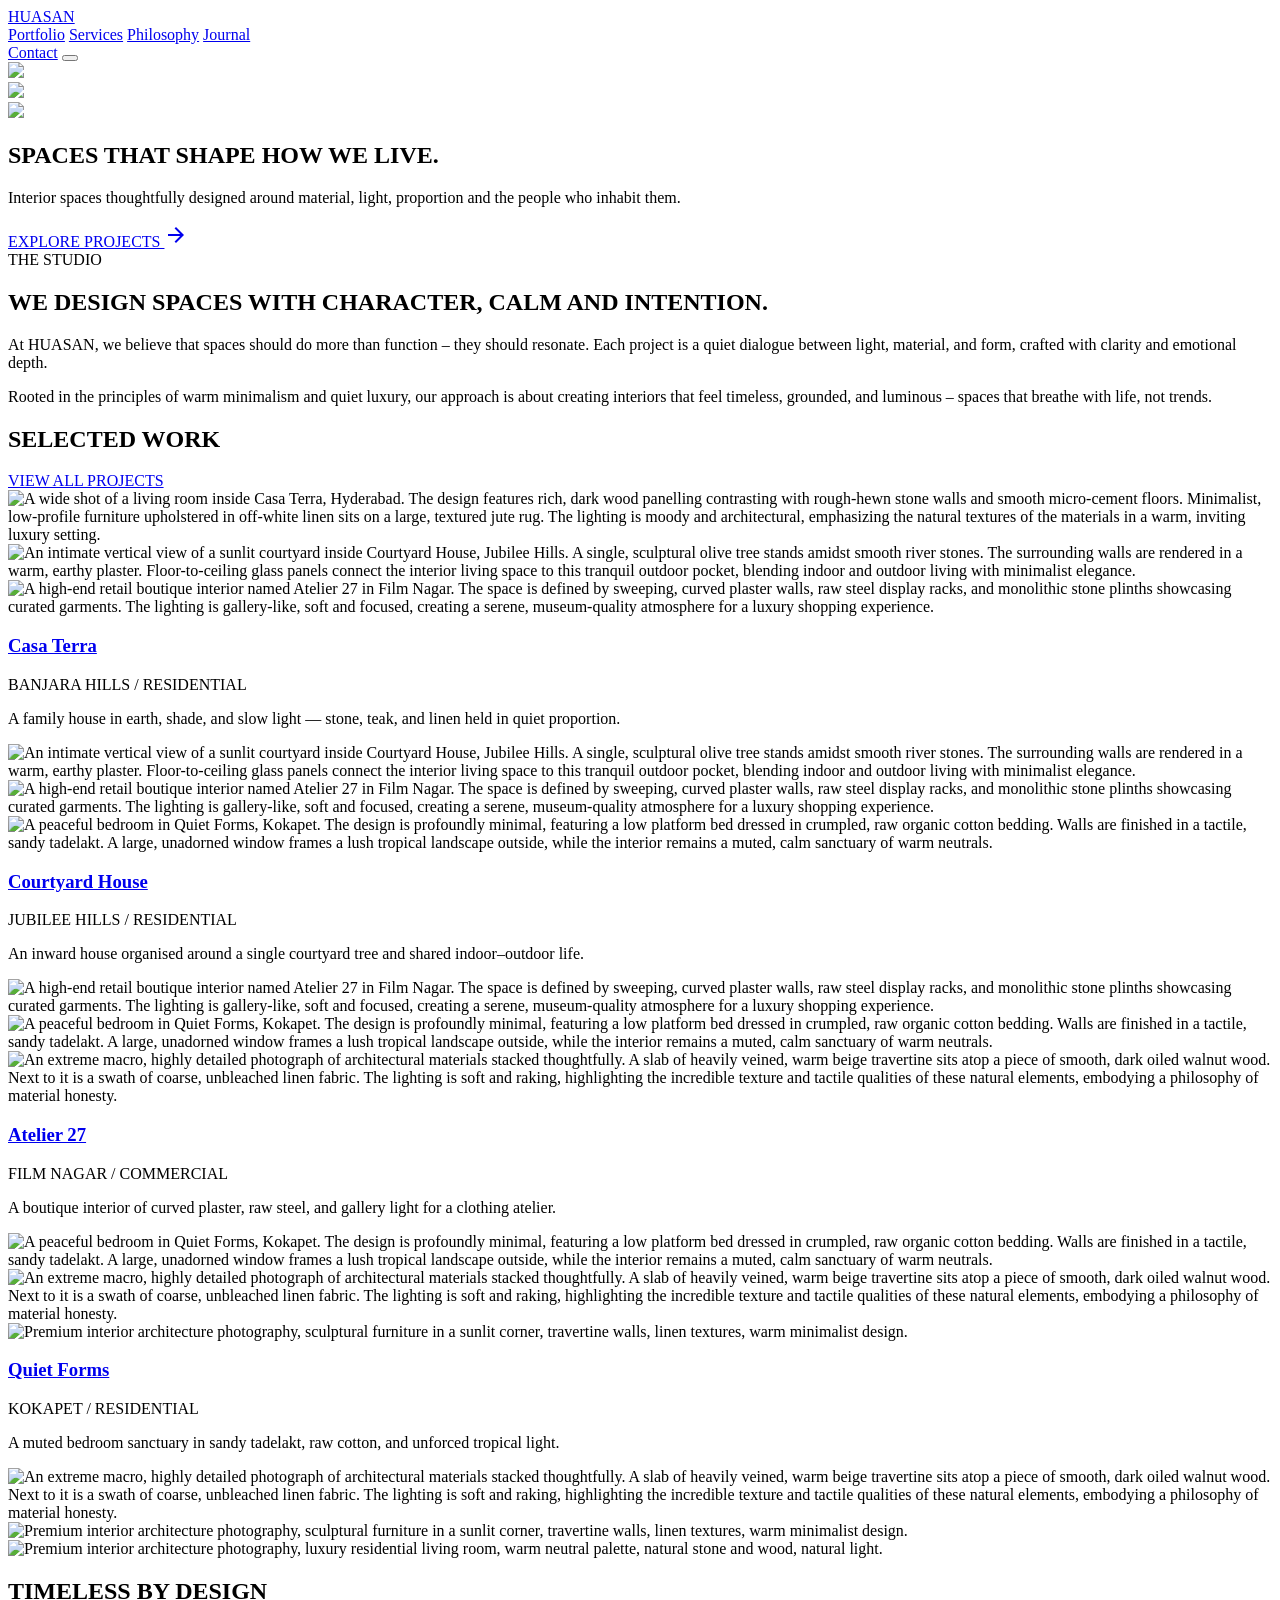
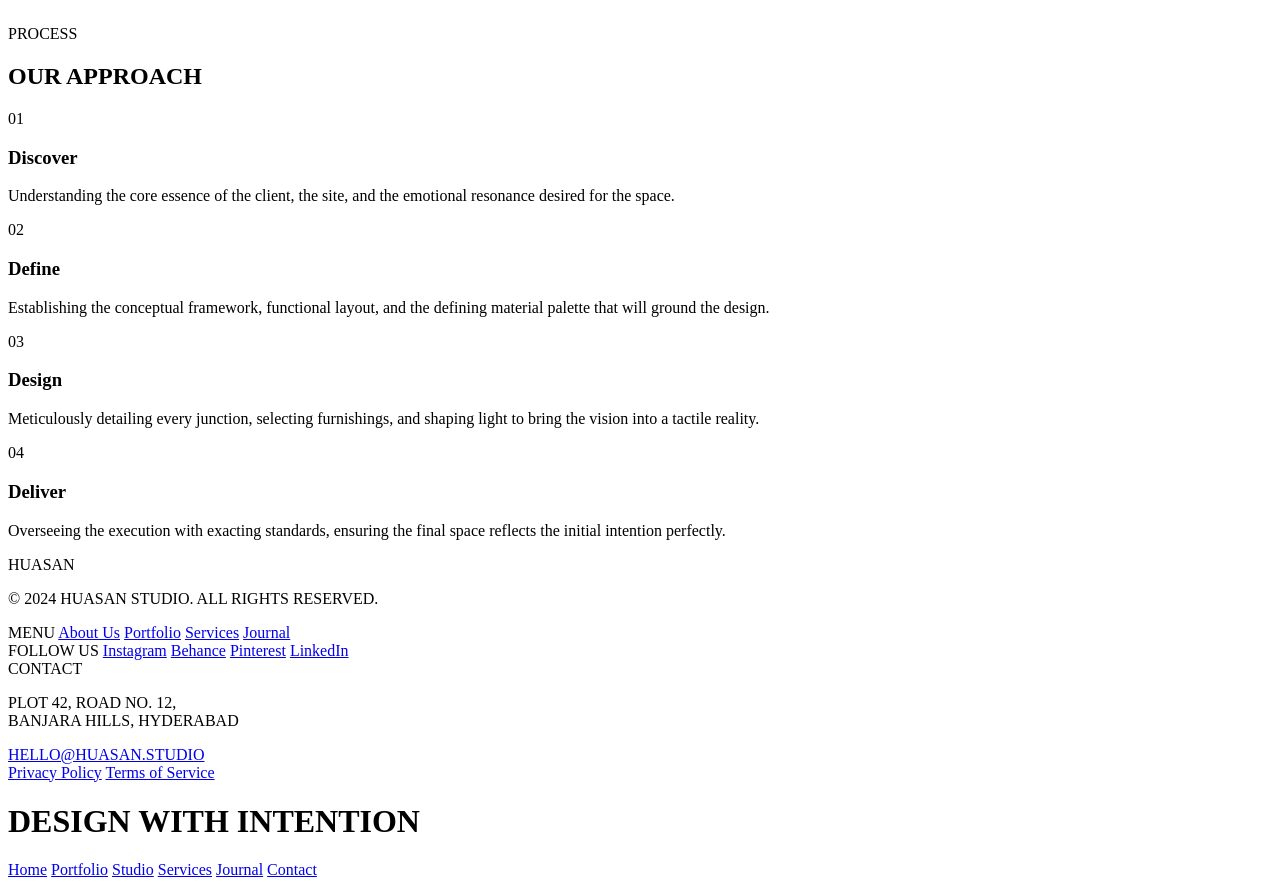
==== index.html @ 95dafb15 "Publish the HUASAN editorial studio site with Hyderabad copy and a working Journal. EOF  Co-authored" ====
<!DOCTYPE html>

<html class="scroll-smooth" lang="en"><head>
<meta charset="utf-8"/>
<meta content="width=device-width, initial-scale=1.0" name="viewport"/>
<meta name="description" content="HUASAN is an editorial interior architecture studio designing spaces of quiet luxury, material honesty, and lasting character." />
<title>HUASAN | Interior Design Studio</title>
<script src="https://cdn.tailwindcss.com?plugins=forms,container-queries"></script>
<link href="https://fonts.googleapis.com" rel="preconnect"/>
<link crossorigin="" href="https://fonts.gstatic.com" rel="preconnect"/>
<link href="https://fonts.googleapis.com/css2?family=Instrument+Serif:ital@0;1&amp;family=Hanken+Grotesk:wght@400;500;700&amp;display=swap" rel="stylesheet"/>
<link href="https://fonts.googleapis.com/css2?family=Material+Symbols+Outlined:wght,FILL@100..700,0..1&amp;display=swap" rel="stylesheet"/>
<script id="tailwind-config">tailwind.config = {darkMode: "class", theme: {extend: {colors: {paper: "#FAF9F6", "inverse-surface": "#2f312f", primary: "#160f0d", "on-primary-fixed-variant": "#4e4541", "secondary-fixed-dim": "#d7c3b0", "on-secondary-fixed-variant": "#524436", "surface-variant": "#e3e2e0", "on-surface-variant": "#4e4542", "inverse-primary": "#d2c4bf", "on-tertiary-fixed-variant": "#474743", "inverse-on-surface": "#f2f1ee", "surface-bright": "#faf9f6", "surface-container-low": "#f4f3f1", "surface-container-high": "#e9e8e5", "surface-container": "#efeeeb", "on-error": "#ffffff", "surface-dim": "#dbdad7", "tertiary-fixed": "#e5e2dd", "on-background": "#1a1c1a", "on-secondary-fixed": "#241a0e", "primary-fixed-dim": "#d2c4bf", "error-container": "#ffdad6", outline: "#807571", "tertiary-fixed-dim": "#c9c6c2", secondary: "#6b5c4c", espresso: "#2C2421", "surface-tint": "#675c58", "primary-container": "#2c2421", "shadow-taupe": "#9E948B", error: "#ba1a1a", "on-error-container": "#93000a", "outline-variant": "#d1c4bf", "surface-container-lowest": "#ffffff", "on-secondary": "#ffffff", "on-surface": "#1a1c1a", "on-tertiary-fixed": "#1c1c19", "on-primary": "#ffffff", "tertiary-container": "#262623", surface: "#faf9f6", ivory: "#F5F2ED", tertiary: "#11110f", "on-tertiary": "#ffffff", "secondary-fixed": "#f4dfcb", "on-secondary-container": "#716252", "secondary-container": "#f4dfcb", background: "#faf9f6", "on-primary-fixed": "#211a17", "on-tertiary-container": "#8e8d89", "primary-fixed": "#eedfda", "surface-container-highest": "#e3e2e0", sand: "#D9C5B2", "on-primary-container": "#978a86"}, borderRadius: {DEFAULT: "0.25rem", lg: "0.5rem", xl: "0.75rem", full: "9999px"}, spacing: {unit: "8px", gutter: "24px", "margin-desktop": "80px", "section-gap": "160px", "margin-mobile": "20px"}, fontFamily: {"body-lg": ["Hanken Grotesk"], "label-caps": ["Hanken Grotesk"], "headline-md": ["Instrument Serif"], "headline-lg": ["Instrument Serif"], "display-lg-mobile": ["Instrument Serif"], "headline-lg-mobile": ["Instrument Serif"], "display-lg": ["Instrument Serif"], "body-md": ["Hanken Grotesk"], headline: ["Instrument Serif"], display: ["Instrument Serif"], body: ["Hanken Grotesk"], label: ["Hanken Grotesk"]}, fontSize: {"body-lg": ["18px", {lineHeight: "32px", fontWeight: "300"}], "label-caps": ["12px", {lineHeight: "16px", letterSpacing: "0.1em", fontWeight: "600"}], "headline-md": ["24px", {lineHeight: "32px", fontWeight: "500"}], "headline-lg": ["42px", {lineHeight: "52px", fontWeight: "400"}], "display-lg-mobile": ["48px", {lineHeight: "54px", letterSpacing: "-0.01em", fontWeight: "400"}], "headline-lg-mobile": ["32px", {lineHeight: "40px", fontWeight: "400"}], "display-lg": ["80px", {lineHeight: "90px", letterSpacing: "-0.02em", fontWeight: "400"}], "body-md": ["16px", {lineHeight: "28px", fontWeight: "400"}]}}}};</script>
<style>
        .fade-in-up {
            opacity: 0;
            transform: translateY(30px);
            transition: opacity 1s cubic-bezier(0.2, 0.8, 0.2, 1), transform 1s cubic-bezier(0.2, 0.8, 0.2, 1);
        }
        .fade-in-up.visible {
            opacity: 1;
            transform: translateY(0);
        }
        .image-scale {
            overflow: hidden;
        }
        .image-scale img {
            transition: transform 1.5s cubic-bezier(0.2, 0.8, 0.2, 1);
        }
        .image-scale:hover img {
            transform: scale(1.05);
        }
    </style>
</head>
<body class="bg-paper text-espresso font-body-md antialiased selection:bg-sand selection:text-espresso">
<!-- TopNavBar -->
<header class="fixed top-0 w-full z-50 bg-transparent backdrop-blur-md dark:bg-transparent transition-colors duration-500 flex justify-between items-center px-margin-mobile md:px-margin-desktop py-6" id="navbar">
<a class="font-headline-lg text-headline-lg-mobile md:text-[2.15rem] md:leading-none tracking-tighter text-espresso" href="index.html">HUASAN</a>
<nav class="hidden md:flex items-center gap-8">
<a class="font-label-caps text-label-caps text-on-surface-variant hover:text-espresso transition-colors hover:opacity-70" href="works.html">Portfolio</a>
<a class="font-label-caps text-label-caps text-on-surface-variant hover:text-espresso transition-colors hover:opacity-70" href="services.html">Services</a>
<a class="font-label-caps text-label-caps text-on-surface-variant hover:text-espresso transition-colors hover:opacity-70" href="studio.html">Philosophy</a>
<a class="font-label-caps text-label-caps text-on-surface-variant hover:text-espresso transition-colors hover:opacity-70" href="journal.html">Journal</a>
</nav>
<div class="flex items-center gap-6">
<a class="hidden md:inline-block font-label-caps text-label-caps text-espresso border-b border-espresso pb-1 hover:opacity-70 transition-opacity" href="contact.html">Contact</a>
<button type="button" id="mobile-menu-btn" aria-label="Open menu" class="md:hidden flex flex-col gap-[4px] w-6">
<span class="w-full h-[1px] bg-espresso"></span>
<span class="w-full h-[1px] bg-espresso"></span>
</button>
</div>
</header>
<main>
<!-- Hero Section -->
<section class="relative h-screen w-full flex items-center justify-center px-margin-mobile md:px-margin-desktop pt-24 pb-12 overflow-hidden">
<div class="absolute inset-0 z-0 bg-espresso image-carousel" id="hero-carousel">
<div class="carousel-slide absolute inset-0 transition-opacity duration-1000 ease-in-out opacity-100 z-10">
<img class="w-full h-full object-cover" data-alt="Premium interior architecture photography, sculptural furniture in a sunlit corner, travertine walls, linen textures, warm minimalist design." src="https://lh3.googleusercontent.com/aida-public/[base64]"/>
</div>
<div class="carousel-slide absolute inset-0 transition-opacity duration-1000 ease-in-out opacity-0 z-10">
<img class="w-full h-full object-cover" data-alt="Premium interior architecture photography, luxury residential living room, warm neutral palette, natural stone and wood, natural light." src="https://lh3.googleusercontent.com/aida-public/[base64]"/>
</div>
<div class="carousel-slide absolute inset-0 transition-opacity duration-1000 ease-in-out opacity-0 z-10">
<img class="w-full h-full object-cover" data-alt="Premium interior architecture photography, close-up of high-end material textures, natural oak and fluted plaster, soft shadows." src="https://lh3.googleusercontent.com/aida-public/[base64]"/>
</div>
<div class="absolute inset-0 bg-paper/20 z-20 pointer-events-none"></div>
</div>
<div class="relative z-30 w-full max-w-5xl mx-auto flex flex-col items-center text-center fade-in-up">
<h1 class="font-display-lg-mobile md:font-display-lg text-display-lg-mobile md:text-[clamp(2.25rem,4.8vw,4.5rem)] md:leading-none text-espresso w-full mb-6 md:whitespace-nowrap">
                    SPACES THAT SHAPE HOW WE LIVE.
                </h1>
<p class="font-body-lg text-body-lg text-espresso/80 max-w-2xl mb-12">
                    Interior spaces thoughtfully designed around material, light, proportion and the people who inhabit them.
                </p>
<a class="font-label-caps text-label-caps text-espresso border-b-2 border-espresso pb-1 hover:bg-espresso hover:text-paper transition-all duration-300" href="works.html">
                    EXPLORE PROJECTS <span class="material-symbols-outlined align-middle text-[14px]">arrow_forward</span>
</a>
</div>
</section>
<!-- Introduction -->
<section class="py-section-gap px-margin-mobile md:px-margin-desktop bg-paper">
<div class="max-w-7xl mx-auto grid grid-cols-1 md:grid-cols-12 gap-gutter">
<div class="md:col-span-3 mb-8 md:mb-0 fade-in-up">
<span class="font-label-caps text-label-caps text-on-surface-variant">THE STUDIO</span>
</div>
<div class="md:col-span-9 flex flex-col md:flex-row gap-12">
<h2 class="md:w-1/2 font-headline-lg-mobile md:font-headline-lg text-headline-lg-mobile md:text-headline-lg text-espresso fade-in-up" style="transition-delay: 100ms;">
                        WE DESIGN SPACES WITH CHARACTER, CALM AND INTENTION.
                    </h2>
<div class="md:w-1/2 font-body-lg text-body-lg text-on-surface-variant flex flex-col gap-6 fade-in-up" style="transition-delay: 200ms;">
<p>At HUASAN, we believe that spaces should do more than function – they should resonate. Each project is a quiet dialogue between light, material, and form, crafted with clarity and emotional depth.</p>
<p>Rooted in the principles of warm minimalism and quiet luxury, our approach is about creating interiors that feel timeless, grounded, and luminous – spaces that breathe with life, not trends.</p>
</div>
</div>
</div>
</section>
<!-- Selected Work (Asymmetric Grid) -->
<section class="py-section-gap px-margin-mobile md:px-margin-desktop bg-ivory" id="portfolio">
<div class="max-w-7xl mx-auto">
<div class="flex justify-between items-end mb-16 fade-in-up">
<h2 class="font-headline-lg-mobile md:font-headline-lg text-headline-lg-mobile md:text-headline-lg text-espresso">SELECTED WORK</h2>
<a class="hidden md:inline-block font-label-caps text-label-caps text-espresso border-b border-espresso pb-1 hover:opacity-70 transition-opacity" href="works.html">VIEW ALL PROJECTS</a>
</div>
<div class="grid grid-cols-1 md:grid-cols-12 gap-gutter">
<!-- Project 1 -->
<div class="md:col-span-7 mb-12 md:mb-0 fade-in-up">
<div class="image-scale w-full aspect-[4/3] bg-surface-container mb-4">
<img class="w-full h-full object-cover" data-alt="A wide shot of a living room inside Casa Terra, Hyderabad. The design features rich, dark wood panelling contrasting with rough-hewn stone walls and smooth micro-cement floors. Minimalist, low-profile furniture upholstered in off-white linen sits on a large, textured jute rug. The lighting is moody and architectural, emphasizing the natural textures of the materials in a warm, inviting luxury setting." src="https://lh3.googleusercontent.com/aida-public/[base64]"/>
</div>
<h3 class="font-headline-md text-headline-md text-espresso"><a href="works.html#casa-terra">Casa Terra</a></h3>
<p class="font-label-caps text-label-caps text-on-surface-variant mt-2">BANJARA HILLS / RESIDENTIAL</p>
<p class="font-body-md text-body-md text-on-surface-variant mt-3 max-w-md">A family house in earth, shade, and slow light — stone, teak, and linen held in quiet proportion.</p>
</div>
<!-- Project 2 (Offset) -->
<div class="md:col-span-4 md:col-start-9 md:mt-32 fade-in-up" style="transition-delay: 150ms;">
<div class="image-scale w-full aspect-[3/4] bg-surface-container mb-4">
<img class="w-full h-full object-cover" data-alt="An intimate vertical view of a sunlit courtyard inside Courtyard House, Jubilee Hills. A single, sculptural olive tree stands amidst smooth river stones. The surrounding walls are rendered in a warm, earthy plaster. Floor-to-ceiling glass panels connect the interior living space to this tranquil outdoor pocket, blending indoor and outdoor living with minimalist elegance." src="https://lh3.googleusercontent.com/aida-public/[base64]"/>
</div>
<h3 class="font-headline-md text-headline-md text-espresso"><a href="works.html#courtyard-house">Courtyard House</a></h3>
<p class="font-label-caps text-label-caps text-on-surface-variant mt-2">JUBILEE HILLS / RESIDENTIAL</p>
<p class="font-body-md text-body-md text-on-surface-variant mt-3">An inward house organised around a single courtyard tree and shared indoor–outdoor life.</p>
</div>
<!-- Project 3 -->
<div class="md:col-span-5 md:mt-24 fade-in-up" style="transition-delay: 100ms;">
<div class="image-scale w-full aspect-square bg-surface-container mb-4">
<img class="w-full h-full object-cover" data-alt="A high-end retail boutique interior named Atelier 27 in Film Nagar. The space is defined by sweeping, curved plaster walls, raw steel display racks, and monolithic stone plinths showcasing curated garments. The lighting is gallery-like, soft and focused, creating a serene, museum-quality atmosphere for a luxury shopping experience." src="https://lh3.googleusercontent.com/aida-public/[base64]"/>
</div>
<h3 class="font-headline-md text-headline-md text-espresso"><a href="works.html#atelier-nouveau">Atelier 27</a></h3>
<p class="font-label-caps text-label-caps text-on-surface-variant mt-2">FILM NAGAR / COMMERCIAL</p>
<p class="font-body-md text-body-md text-on-surface-variant mt-3">A boutique interior of curved plaster, raw steel, and gallery light for a clothing atelier.</p>
</div>
<!-- Project 4 -->
<div class="md:col-span-6 md:col-start-7 md:mt-12 fade-in-up" style="transition-delay: 200ms;">
<div class="image-scale w-full aspect-[16/9] bg-surface-container mb-4">
<img class="w-full h-full object-cover" data-alt="A peaceful bedroom in Quiet Forms, Kokapet. The design is profoundly minimal, featuring a low platform bed dressed in crumpled, raw organic cotton bedding. Walls are finished in a tactile, sandy tadelakt. A large, unadorned window frames a lush tropical landscape outside, while the interior remains a muted, calm sanctuary of warm neutrals." src="https://lh3.googleusercontent.com/aida-public/[base64]"/>
</div>
<h3 class="font-headline-md text-headline-md text-espresso"><a href="works.html">Quiet Forms</a></h3>
<p class="font-label-caps text-label-caps text-on-surface-variant mt-2">KOKAPET / RESIDENTIAL</p>
<p class="font-body-md text-body-md text-on-surface-variant mt-3">A muted bedroom sanctuary in sandy tadelakt, raw cotton, and unforced tropical light.</p>
</div>
</div>
</div>
</section>
<!-- Design Philosophy (Material Focus) -->
<section class="relative h-[819px] w-full flex items-center justify-center overflow-hidden">
<div class="absolute inset-0 z-0">
<img class="w-full h-full object-cover opacity-60" data-alt="An extreme macro, highly detailed photograph of architectural materials stacked thoughtfully. A slab of heavily veined, warm beige travertine sits atop a piece of smooth, dark oiled walnut wood. Next to it is a swath of coarse, unbleached linen fabric. The lighting is soft and raking, highlighting the incredible texture and tactile qualities of these natural elements, embodying a philosophy of material honesty." src="https://lh3.googleusercontent.com/aida-public/[base64]"/>
<div class="absolute inset-0 bg-espresso/20"></div>
</div>
<div class="relative z-10 text-center px-margin-mobile fade-in-up">
<h2 class="font-display-lg-mobile md:font-display-lg text-display-lg-mobile md:text-display-lg text-paper">TIMELESS BY DESIGN</h2>
</div>
</section>
<!-- Process Section -->
<section class="py-section-gap px-margin-mobile md:px-margin-desktop bg-espresso text-paper">
<div class="max-w-7xl mx-auto">
<div class="text-center mb-24 fade-in-up">
<span class="font-label-caps text-label-caps text-shadow-taupe block mb-4">PROCESS</span>
<h2 class="font-headline-lg-mobile md:font-headline-lg text-headline-lg-mobile md:text-headline-lg">OUR APPROACH</h2>
</div>
<div class="grid grid-cols-1 md:grid-cols-4 gap-12 border-t border-shadow-taupe/30 pt-12">
<div class="fade-in-up" style="transition-delay: 100ms;">
<span class="font-headline-md text-headline-md text-shadow-taupe block mb-4">01</span>
<h3 class="font-headline-md text-headline-md mb-4">Discover</h3>
<p class="font-body-md text-body-md text-paper/80">Understanding the core essence of the client, the site, and the emotional resonance desired for the space.</p>
</div>
<div class="fade-in-up" style="transition-delay: 200ms;">
<span class="font-headline-md text-headline-md text-shadow-taupe block mb-4">02</span>
<h3 class="font-headline-md text-headline-md mb-4">Define</h3>
<p class="font-body-md text-body-md text-paper/80">Establishing the conceptual framework, functional layout, and the defining material palette that will ground the design.</p>
</div>
<div class="fade-in-up" style="transition-delay: 300ms;">
<span class="font-headline-md text-headline-md text-shadow-taupe block mb-4">03</span>
<h3 class="font-headline-md text-headline-md mb-4">Design</h3>
<p class="font-body-md text-body-md text-paper/80">Meticulously detailing every junction, selecting furnishings, and shaping light to bring the vision into a tactile reality.</p>
</div>
<div class="fade-in-up" style="transition-delay: 400ms;">
<span class="font-headline-md text-headline-md text-shadow-taupe block mb-4">04</span>
<h3 class="font-headline-md text-headline-md mb-4">Deliver</h3>
<p class="font-body-md text-body-md text-paper/80">Overseeing the execution with exacting standards, ensuring the final space reflects the initial intention perfectly.</p>
</div>
</div>
</div>
</section>
<!-- Footer -->
<footer class="w-full pt-section-gap pb-12 bg-ivory dark:bg-espresso text-espresso dark:text-ivory px-margin-desktop max-w-full mx-auto relative overflow-hidden">
<div class="grid grid-cols-1 md:grid-cols-12 gap-gutter relative z-10">
<div class="md:col-span-4 flex flex-col justify-between">
<span class="font-headline-lg text-headline-lg text-espresso dark:text-ivory mb-12">HUASAN</span>
<p class="font-body-md text-body-md text-on-surface-variant">© 2024 HUASAN STUDIO. ALL RIGHTS RESERVED.</p>
</div>
<div class="md:col-span-8 grid grid-cols-2 md:grid-cols-4 gap-8">
<div class="flex flex-col gap-4">
<span class="font-label-caps text-label-caps text-on-surface-variant mb-2">MENU</span>
<a class="font-body-md text-body-md hover:underline decoration-espresso underline-offset-4" href="studio.html">About Us</a>
<a class="font-body-md text-body-md hover:underline decoration-espresso underline-offset-4" href="works.html">Portfolio</a>
<a class="font-body-md text-body-md hover:underline decoration-espresso underline-offset-4" href="services.html">Services</a>
<a class="font-body-md text-body-md hover:underline decoration-espresso underline-offset-4" href="journal.html">Journal</a>
</div>
<div class="flex flex-col gap-4">
<span class="font-label-caps text-label-caps text-on-surface-variant mb-2">FOLLOW US</span>
<a class="font-body-md text-body-md text-on-secondary-container dark:text-on-tertiary-container hover:text-espresso dark:hover:text-ivory hover:underline decoration-espresso dark:decoration-ivory underline-offset-4 hover:translate-x-1 transition-transform duration-300" href="#">Instagram</a>
<a class="font-body-md text-body-md text-on-secondary-container dark:text-on-tertiary-container hover:text-espresso dark:hover:text-ivory hover:underline decoration-espresso dark:decoration-ivory underline-offset-4 hover:translate-x-1 transition-transform duration-300" href="#">Behance</a>
<a class="font-body-md text-body-md text-on-secondary-container dark:text-on-tertiary-container hover:text-espresso dark:hover:text-ivory hover:underline decoration-espresso dark:decoration-ivory underline-offset-4 hover:translate-x-1 transition-transform duration-300" href="#">Pinterest</a>
<a class="font-body-md text-body-md text-on-secondary-container dark:text-on-tertiary-container hover:text-espresso dark:hover:text-ivory hover:underline decoration-espresso dark:decoration-ivory underline-offset-4 hover:translate-x-1 transition-transform duration-300" href="#">LinkedIn</a>
</div>
<div class="flex flex-col gap-4 md:col-span-2">
<span class="font-label-caps text-label-caps text-on-surface-variant mb-2">CONTACT</span>
<p class="font-body-md text-body-md">PLOT 42, ROAD NO. 12,<br/>BANJARA HILLS, HYDERABAD</p>
<a class="font-body-md text-body-md hover:underline decoration-espresso underline-offset-4" href="mailto:hello@huasan.studio">HELLO@HUASAN.STUDIO</a>
</div>
</div>
</div>
<div class="mt-24 border-t border-espresso/10 pt-8 flex justify-between items-center relative z-10">
<div class="flex gap-6">
<a class="font-label-caps text-label-caps text-on-secondary-container dark:text-on-tertiary-container hover:text-espresso dark:hover:text-ivory hover:underline decoration-espresso dark:decoration-ivory underline-offset-4 hover:translate-x-1 transition-transform duration-300" href="#">Privacy Policy</a>
<a class="font-label-caps text-label-caps text-on-secondary-container dark:text-on-tertiary-container hover:text-espresso dark:hover:text-ivory hover:underline decoration-espresso dark:decoration-ivory underline-offset-4 hover:translate-x-1 transition-transform duration-300" href="#">Terms of Service</a>
</div>
</div>
<h1 class="absolute bottom-[-5%] left-0 w-full text-center font-display-lg text-[12vw] leading-none text-paper/40 pointer-events-none whitespace-nowrap overflow-hidden">
                DESIGN WITH INTENTION
            </h1>
</footer>
</main>
<script>
        // Simple scroll observer for fade-in animations
        document.addEventListener("DOMContentLoaded", () => {
            const observerOptions = {
                root: null,
                rootMargin: '0px',
                threshold: 0.1
            };

            const observer = new IntersectionObserver((entries, observer) => {
                entries.forEach(entry => {
                    if (entry.isIntersecting) {
                        entry.target.classList.add('visible');
                        observer.unobserve(entry.target);
                    }
                });
            }, observerOptions);

            document.querySelectorAll('.fade-in-up').forEach((elem) => {
                observer.observe(elem);
            });
            
            // Navbar scroll effect
            const navbar = document.getElementById('navbar');
            window.addEventListener('scroll', () => {
                if (window.scrollY > 50) {
                    navbar.classList.replace('bg-transparent', 'bg-ivory/90');
                } else {
                    navbar.classList.replace('bg-ivory/90', 'bg-transparent');
                }
            });
        });
    </script>

<div id="mobile-menu" class="fixed inset-0 z-[60] hidden opacity-0 pointer-events-none bg-paper/95 backdrop-blur-xl transition-opacity duration-300">
  <div class="flex flex-col justify-center h-full px-margin-mobile md:px-margin-desktop gap-8">
    <a class="font-headline-lg text-headline-lg text-espresso" href="index.html">Home</a>
    <a class="font-headline-lg text-headline-lg text-espresso" href="works.html">Portfolio</a>
    <a class="font-headline-lg text-headline-lg text-espresso" href="studio.html">Studio</a>
    <a class="font-headline-lg text-headline-lg text-espresso" href="services.html">Services</a>
    <a class="font-headline-lg text-headline-lg text-espresso" href="journal.html">Journal</a>
    <a class="font-headline-lg text-headline-lg text-espresso" href="contact.html">Contact</a>
  </div>
</div>

<script src="js/studio.js"></script>
</body></html>
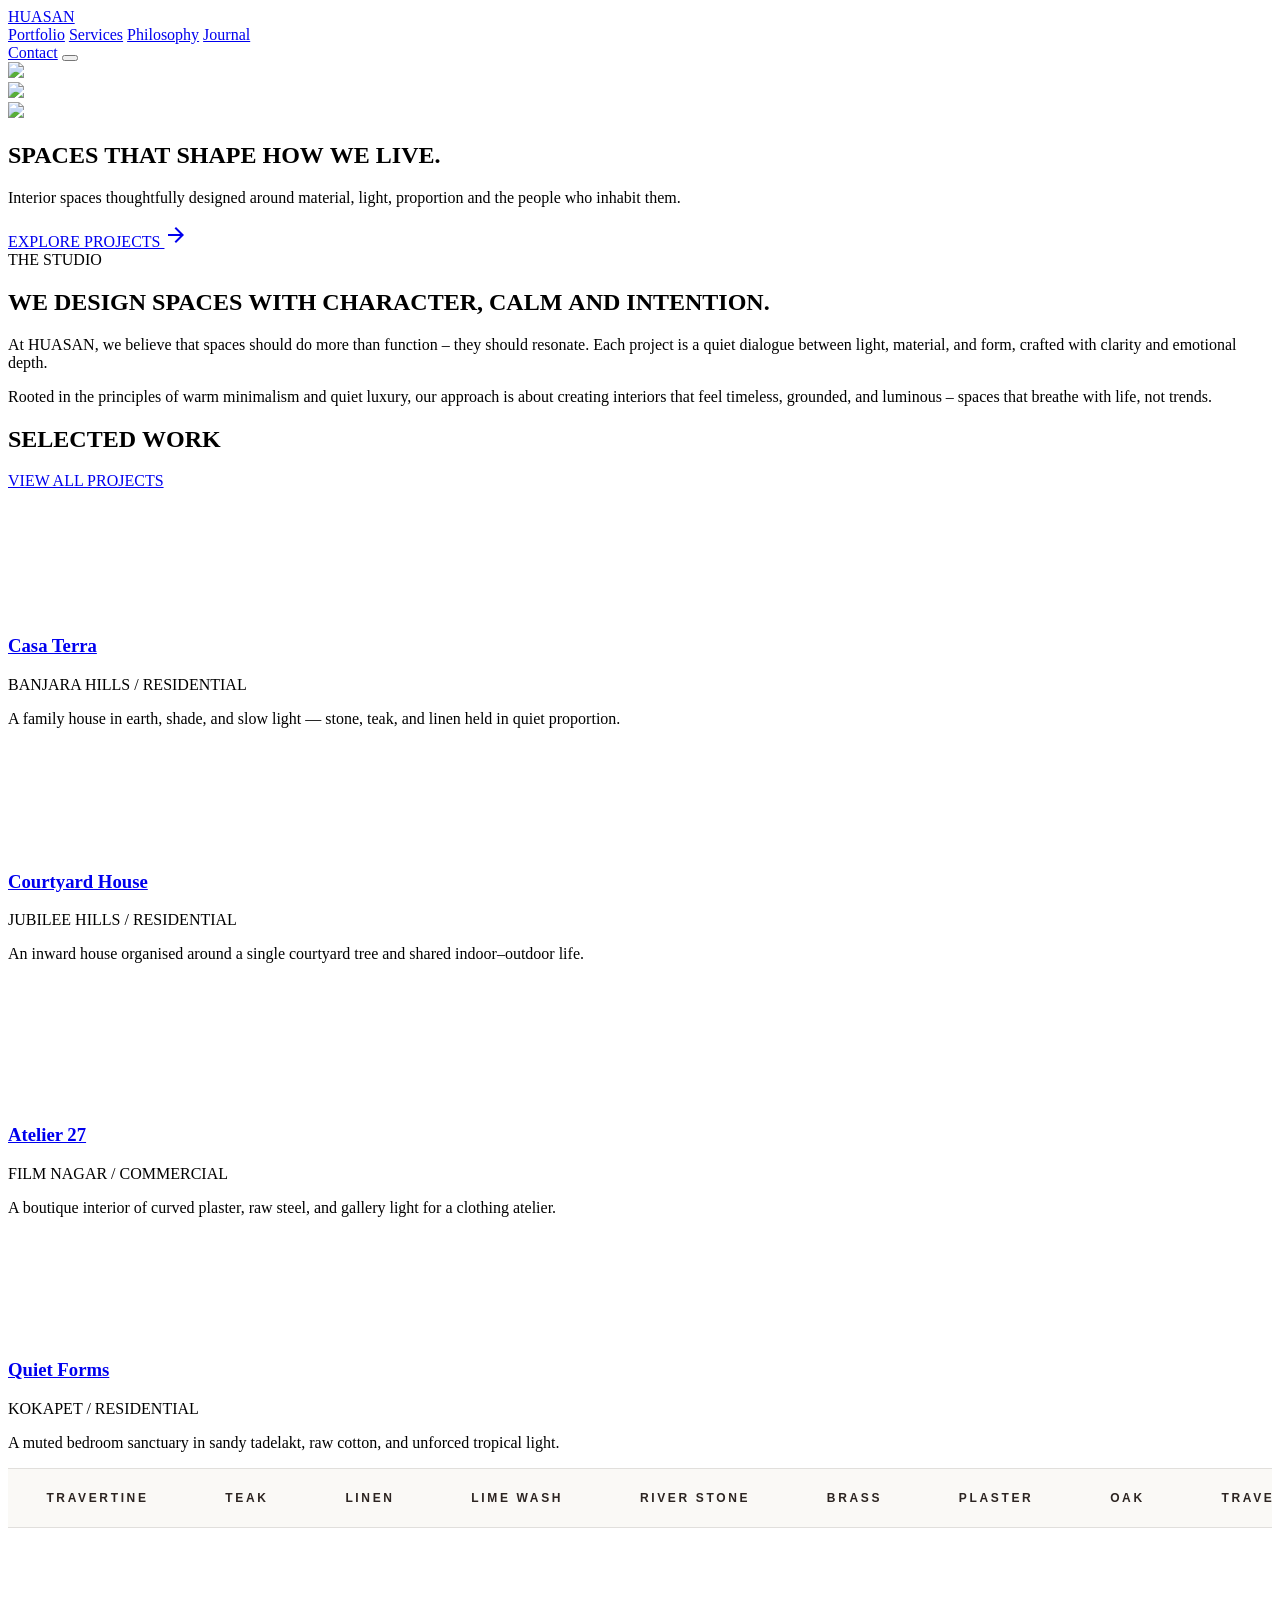
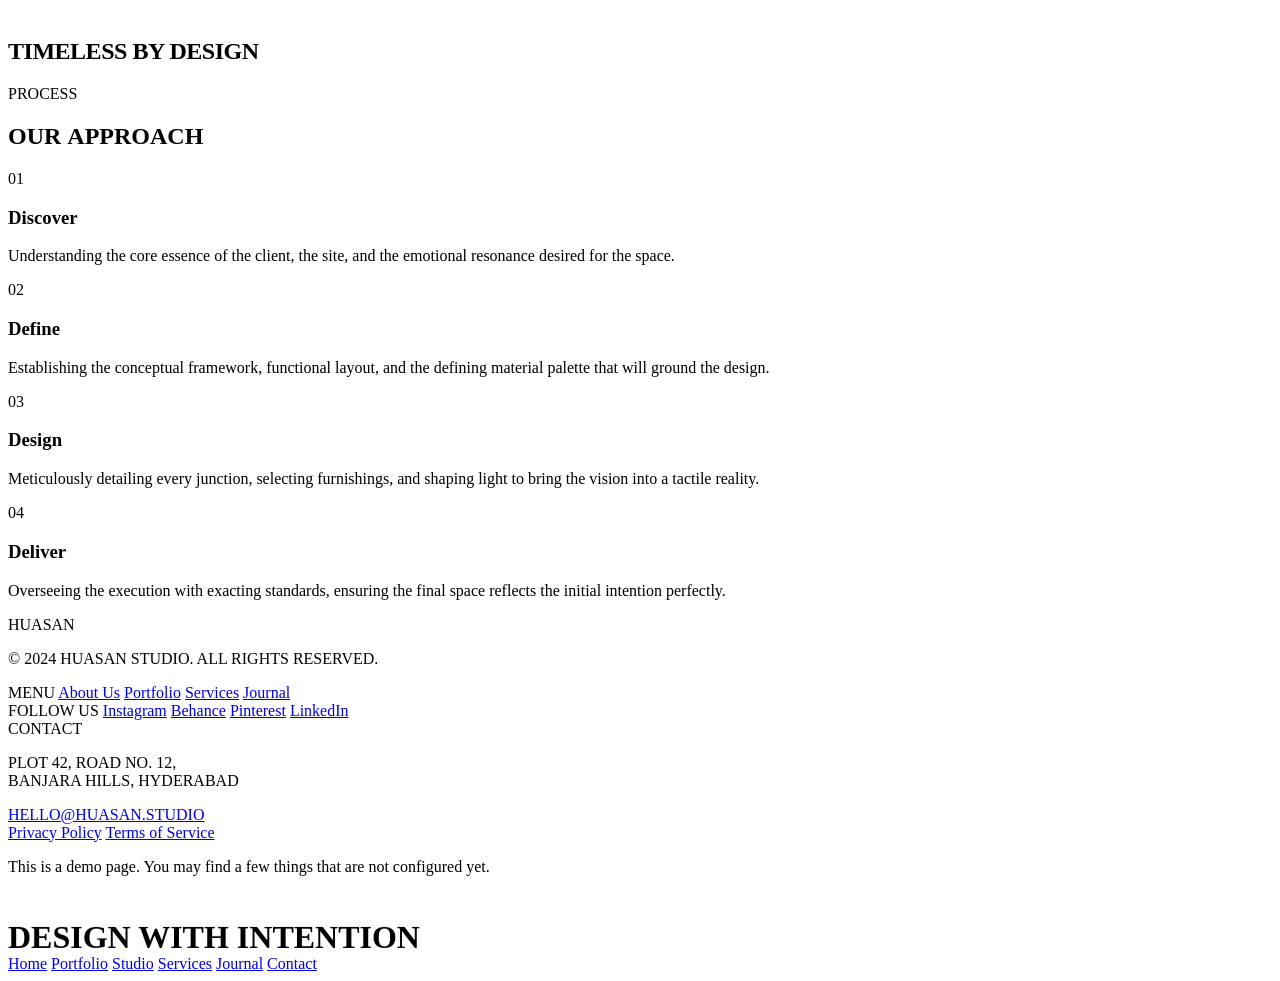
==== commit 87e2a694: "feat:Added changes" ====
--- a/index.html
+++ b/index.html
@@ -31,6 +31,7 @@
             transform: scale(1.05);
         }
     </style>
+<link href="css/motion.css" rel="stylesheet"/>
 </head>
 <body class="bg-paper text-espresso font-body-md antialiased selection:bg-sand selection:text-espresso">
 <!-- TopNavBar -->
@@ -65,7 +66,7 @@
 </div>
 <div class="absolute inset-0 bg-paper/20 z-20 pointer-events-none"></div>
 </div>
-<div class="relative z-30 w-full max-w-5xl mx-auto flex flex-col items-center text-center fade-in-up">
+<div class="relative z-30 w-full max-w-5xl mx-auto flex flex-col items-center text-center" data-hero-copy>
 <h1 class="font-display-lg-mobile md:font-display-lg text-display-lg-mobile md:text-[clamp(2.25rem,4.8vw,4.5rem)] md:leading-none text-espresso w-full mb-6 md:whitespace-nowrap">
                     SPACES THAT SHAPE HOW WE LIVE.
                 </h1>
@@ -141,14 +142,21 @@
 </div>
 </div>
 </section>
+<!-- Material language -->
+<section class="material-marquee" aria-hidden="true">
+<div class="material-marquee-track">
+<span>Travertine</span><span>Teak</span><span>Linen</span><span>Lime wash</span><span>River stone</span><span>Brass</span><span>Plaster</span><span>Oak</span>
+<span>Travertine</span><span>Teak</span><span>Linen</span><span>Lime wash</span><span>River stone</span><span>Brass</span><span>Plaster</span><span>Oak</span>
+</div>
+</section>
 <!-- Design Philosophy (Material Focus) -->
 <section class="relative h-[819px] w-full flex items-center justify-center overflow-hidden">
 <div class="absolute inset-0 z-0">
 <img class="w-full h-full object-cover opacity-60" data-alt="An extreme macro, highly detailed photograph of architectural materials stacked thoughtfully. A slab of heavily veined, warm beige travertine sits atop a piece of smooth, dark oiled walnut wood. Next to it is a swath of coarse, unbleached linen fabric. The lighting is soft and raking, highlighting the incredible texture and tactile qualities of these natural elements, embodying a philosophy of material honesty." src="https://lh3.googleusercontent.com/aida-public/[base64]"/>
 <div class="absolute inset-0 bg-espresso/20"></div>
 </div>
-<div class="relative z-10 text-center px-margin-mobile fade-in-up">
-<h2 class="font-display-lg-mobile md:font-display-lg text-display-lg-mobile md:text-display-lg text-paper">TIMELESS BY DESIGN</h2>
+<div class="relative z-10 text-center px-margin-mobile">
+<h2 class="tracking-in font-display-lg-mobile md:font-display-lg text-display-lg-mobile md:text-display-lg text-paper">TIMELESS BY DESIGN</h2>
 </div>
 </section>
 <!-- Process Section -->
@@ -158,7 +166,8 @@
 <span class="font-label-caps text-label-caps text-shadow-taupe block mb-4">PROCESS</span>
 <h2 class="font-headline-lg-mobile md:font-headline-lg text-headline-lg-mobile md:text-headline-lg">OUR APPROACH</h2>
 </div>
-<div class="grid grid-cols-1 md:grid-cols-4 gap-12 border-t border-shadow-taupe/30 pt-12">
+<div class="h-px bg-shadow-taupe/30 mb-12 line-grow"></div>
+<div class="grid grid-cols-1 md:grid-cols-4 gap-12">
 <div class="fade-in-up" style="transition-delay: 100ms;">
 <span class="font-headline-md text-headline-md text-shadow-taupe block mb-4">01</span>
 <h3 class="font-headline-md text-headline-md mb-4">Discover</h3>
@@ -211,13 +220,14 @@
 </div>
 </div>
 </div>
-<div class="mt-24 border-t border-espresso/10 pt-8 flex justify-between items-center relative z-10">
+<div class="mt-24 border-t border-espresso/10 pt-8 relative z-10">
 <div class="flex gap-6">
 <a class="font-label-caps text-label-caps text-on-secondary-container dark:text-on-tertiary-container hover:text-espresso dark:hover:text-ivory hover:underline decoration-espresso dark:decoration-ivory underline-offset-4 hover:translate-x-1 transition-transform duration-300" href="#">Privacy Policy</a>
 <a class="font-label-caps text-label-caps text-on-secondary-container dark:text-on-tertiary-container hover:text-espresso dark:hover:text-ivory hover:underline decoration-espresso dark:decoration-ivory underline-offset-4 hover:translate-x-1 transition-transform duration-300" href="#">Terms of Service</a>
 </div>
-</div>
-<h1 class="absolute bottom-[-5%] left-0 w-full text-center font-display-lg text-[12vw] leading-none text-paper/40 pointer-events-none whitespace-nowrap overflow-hidden">
+<p class="font-label-caps text-label-caps text-on-surface-variant mt-4 max-w-md">This is a demo page. You may find a few things that are not configured yet.</p>
+</div>
+<h1 class="footer-giant absolute bottom-[-5%] left-0 w-full text-center font-display-lg text-[12vw] leading-none text-paper/40 pointer-events-none whitespace-nowrap overflow-hidden">
                 DESIGN WITH INTENTION
             </h1>
 </footer>
--- a/css/motion.css
+++ b/css/motion.css
@@ -0,0 +1,168 @@
+/* HUASAN scroll motion — quiet editorial, paper / espresso */
+
+#scroll-progress {
+  position: fixed;
+  top: 0;
+  left: 0;
+  height: 1.5px;
+  width: 0%;
+  background: #2C2421;
+  z-index: 80;
+  pointer-events: none;
+}
+
+header nav a {
+  background-image: linear-gradient(currentColor, currentColor);
+  background-position: 0 100%;
+  background-repeat: no-repeat;
+  background-size: 0 1px;
+  transition: color 0.3s ease, opacity 0.3s ease, background-size 0.45s cubic-bezier(0.22, 0.61, 0.36, 1);
+}
+
+header nav a:hover {
+  background-size: 100% 1px;
+}
+
+.word-clip {
+  display: inline-block;
+  overflow: hidden;
+  vertical-align: bottom;
+  padding-bottom: 0.12em;
+  margin-bottom: -0.12em;
+}
+
+.word-inner {
+  display: inline-block;
+  transform: translate3d(0, 108%, 0);
+  transition: transform 0.95s cubic-bezier(0.22, 0.61, 0.36, 1);
+}
+
+.is-inview > .word-clip > .word-inner,
+.is-inview .word-inner {
+  transform: none;
+}
+
+.reveal-block {
+  opacity: 0;
+  transform: translate3d(0, 28px, 0);
+  transition: opacity 0.9s cubic-bezier(0.22, 0.61, 0.36, 1), transform 0.9s cubic-bezier(0.22, 0.61, 0.36, 1);
+}
+
+.reveal-block.is-inview,
+.fade-in-up.visible,
+.fade-in-up.is-inview {
+  opacity: 1;
+  transform: none;
+}
+
+.reveal-copy {
+  opacity: 0;
+  transform: translate3d(0, 18px, 0);
+  transition: opacity 0.85s cubic-bezier(0.22, 0.61, 0.36, 1) 0.12s, transform 0.85s cubic-bezier(0.22, 0.61, 0.36, 1) 0.12s;
+}
+
+.reveal-copy.is-inview {
+  opacity: 1;
+  transform: none;
+}
+
+.tracking-in {
+  letter-spacing: 0.28em;
+  opacity: 0;
+  transition: letter-spacing 1.4s cubic-bezier(0.22, 0.61, 0.36, 1), opacity 1s ease;
+}
+
+.tracking-in.is-inview {
+  letter-spacing: -0.02em;
+  opacity: 1;
+}
+
+.media-reveal {
+  overflow: hidden;
+  clip-path: inset(100% 0 0 0);
+  transition: clip-path 1.2s cubic-bezier(0.77, 0, 0.175, 1);
+}
+
+.media-reveal.is-inview {
+  clip-path: inset(0 0 0 0);
+}
+
+.media-reveal img,
+.media-reveal .carousel-slide img {
+  transform: scale(1.08);
+  transition: transform 1.6s cubic-bezier(0.22, 0.61, 0.36, 1);
+}
+
+.media-reveal.is-inview img,
+.media-reveal.is-inview .carousel-slide img {
+  transform: scale(1);
+}
+
+.line-grow {
+  transform: scaleX(0);
+  transform-origin: left;
+  transition: transform 1s cubic-bezier(0.22, 0.61, 0.36, 1);
+}
+
+.line-grow.is-inview {
+  transform: scaleX(1);
+}
+
+.material-marquee {
+  overflow: hidden;
+  border-top: 1px solid rgba(44, 36, 33, 0.12);
+  border-bottom: 1px solid rgba(44, 36, 33, 0.12);
+  background: #FAF9F6;
+  padding: 22px 0;
+}
+
+.material-marquee-track {
+  display: flex;
+  width: max-content;
+  gap: 0;
+  animation: marqueeSlide 42s linear infinite;
+}
+
+.material-marquee-track span {
+  font-family: "Hanken Grotesk", sans-serif;
+  font-size: 12px;
+  font-weight: 600;
+  letter-spacing: 0.22em;
+  text-transform: uppercase;
+  color: #2C2421;
+  padding: 0 2.4rem;
+  white-space: nowrap;
+}
+
+@keyframes marqueeSlide {
+  from { transform: translateX(0); }
+  to { transform: translateX(-50%); }
+}
+
+.footer-giant {
+  will-change: transform;
+}
+
+@media (prefers-reduced-motion: reduce) {
+  .word-inner,
+  .reveal-block,
+  .reveal-copy,
+  .tracking-in,
+  .media-reveal,
+  .media-reveal img,
+  .media-reveal .carousel-slide img,
+  .line-grow,
+  .material-marquee-track,
+  .fade-in-up {
+    animation: none !important;
+    transition: none !important;
+    transform: none !important;
+    opacity: 1 !important;
+    letter-spacing: inherit;
+    clip-path: none !important;
+  }
+
+  #scroll-progress {
+    display: none;
+  }
+}
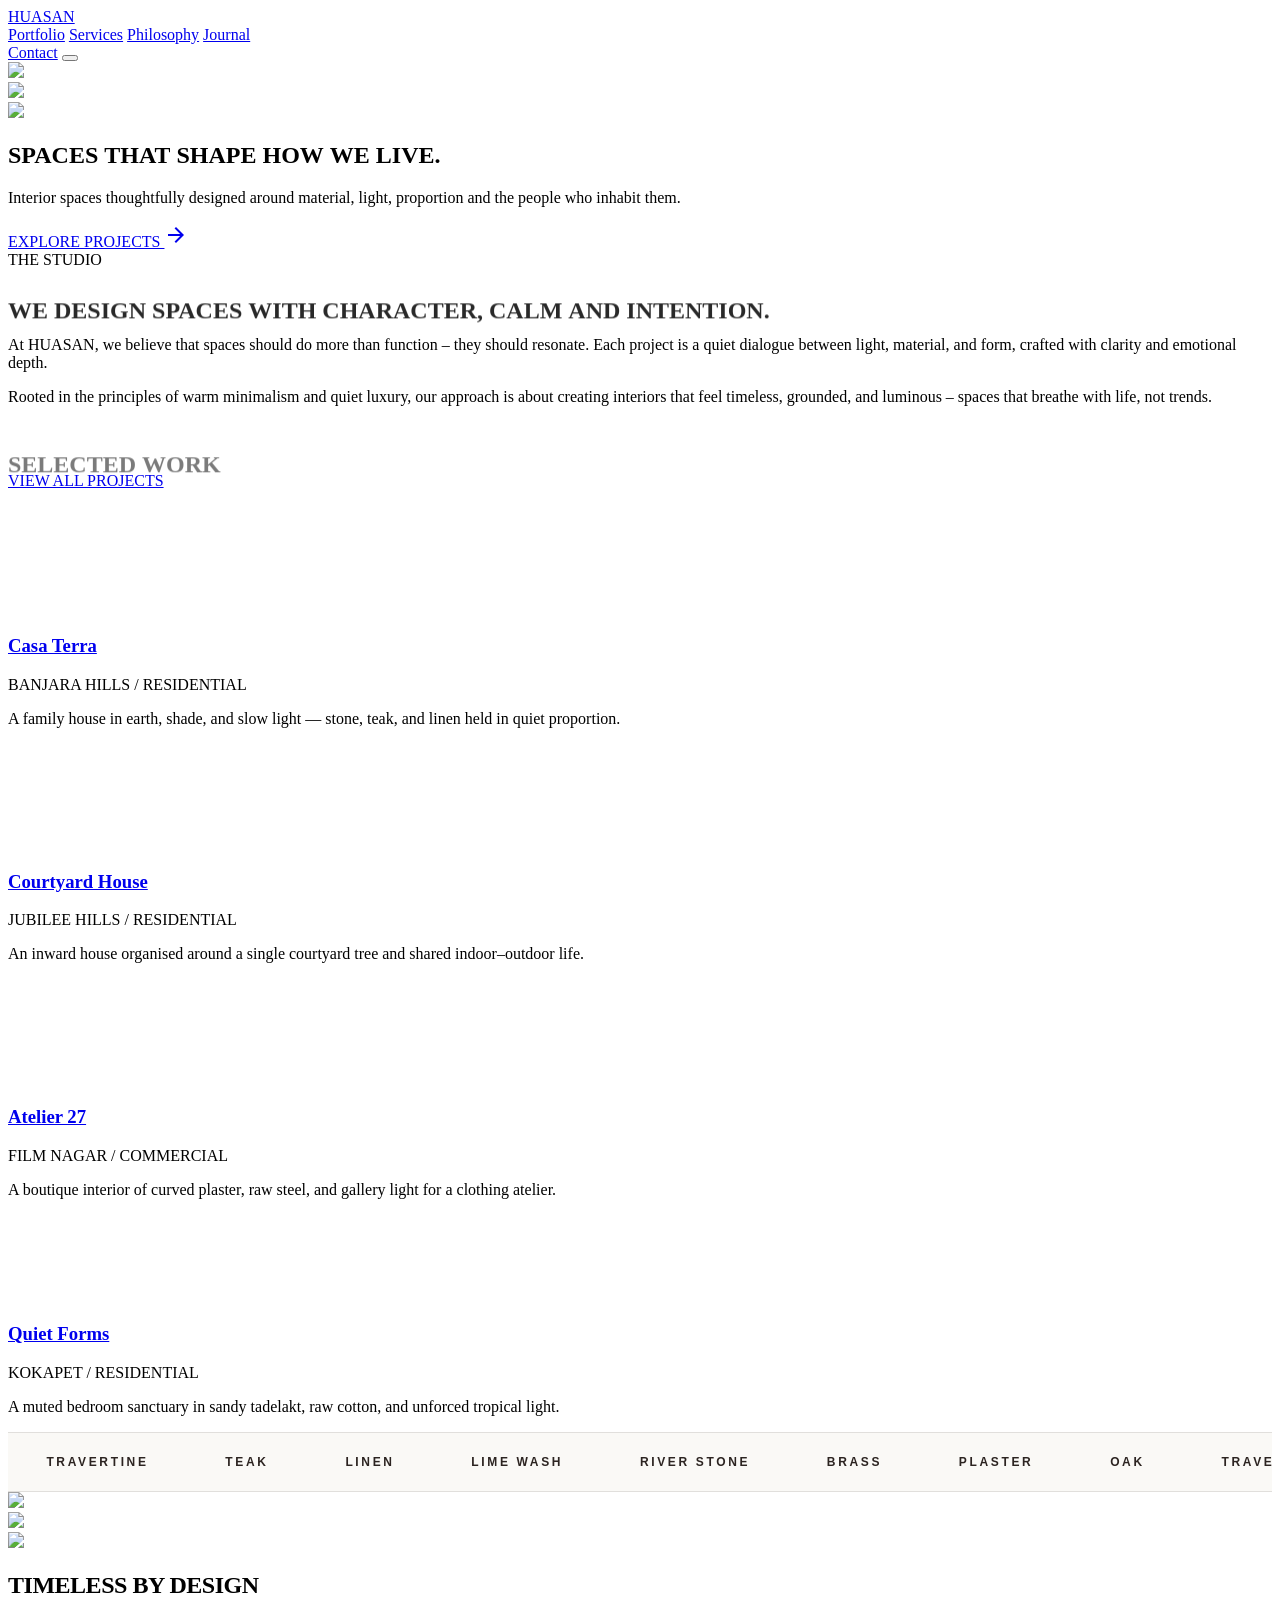
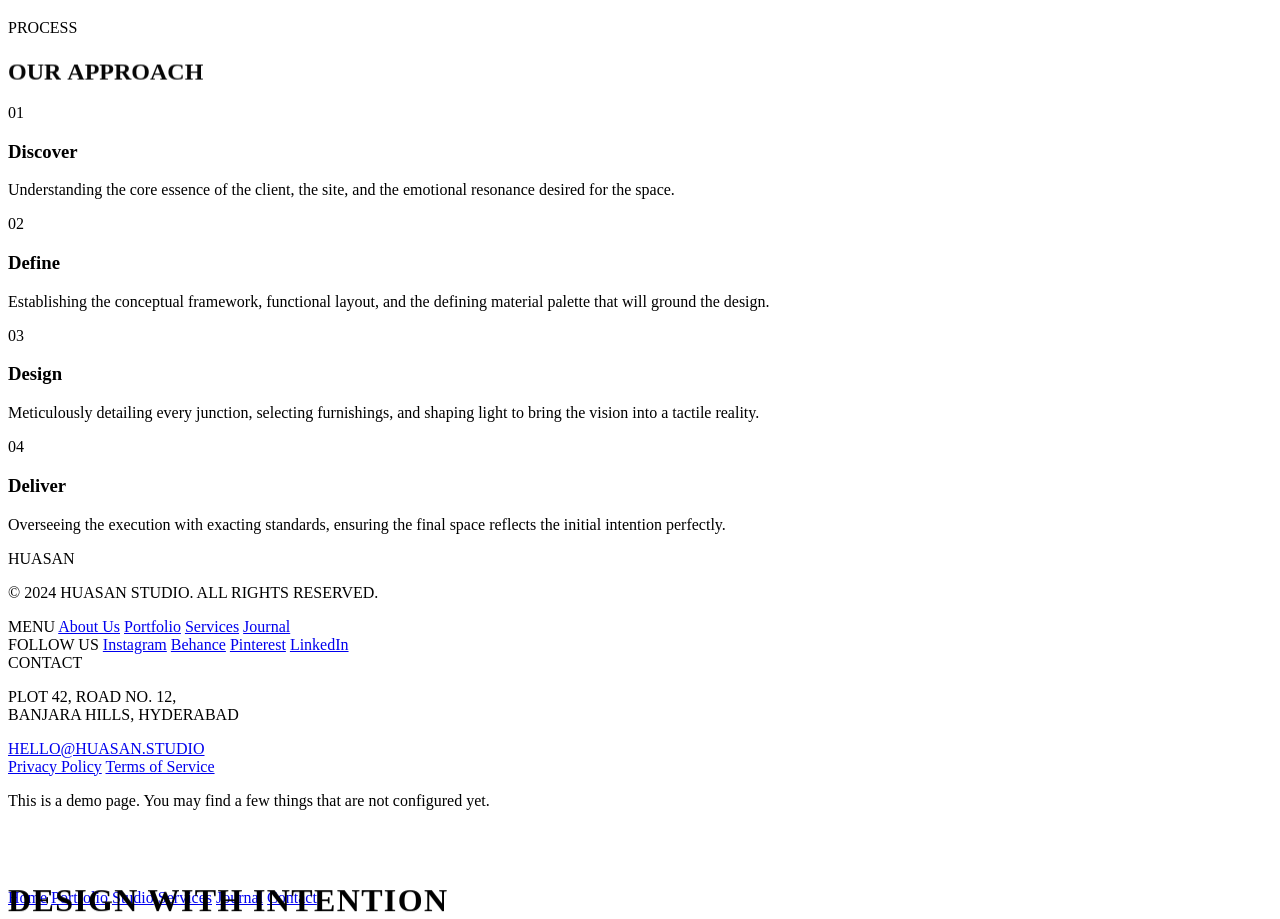
==== commit 49b77989: "Restore the TIMELESS band and add scroll-linked type. Keep the espresso overlay readable, add a phil" ====
--- a/index.html
+++ b/index.html
@@ -150,12 +150,20 @@
 </div>
 </section>
 <!-- Design Philosophy (Material Focus) -->
-<section class="relative h-[819px] w-full flex items-center justify-center overflow-hidden">
-<div class="absolute inset-0 z-0">
-<img class="w-full h-full object-cover opacity-60" data-alt="An extreme macro, highly detailed photograph of architectural materials stacked thoughtfully. A slab of heavily veined, warm beige travertine sits atop a piece of smooth, dark oiled walnut wood. Next to it is a swath of coarse, unbleached linen fabric. The lighting is soft and raking, highlighting the incredible texture and tactile qualities of these natural elements, embodying a philosophy of material honesty." src="https://lh3.googleusercontent.com/aida-public/[base64]"/>
-<div class="absolute inset-0 bg-espresso/20"></div>
-</div>
-<div class="relative z-10 text-center px-margin-mobile">
+<section class="relative h-[819px] w-full flex items-center justify-center overflow-hidden bg-espresso">
+<div class="absolute inset-0 z-0 bg-espresso image-carousel overflow-hidden" id="philosophy-carousel">
+<div class="carousel-slide absolute inset-0 transition-opacity duration-1000 ease-in-out opacity-100 z-10">
+<img class="w-full h-full object-cover opacity-60" data-alt="An extreme macro, highly detailed photograph of architectural materials stacked thoughtfully. A slab of heavily veined, warm beige travertine sits atop a piece of smooth, dark oiled walnut wood. Next to it is a swath of coarse, unbleached linen fabric." src="https://lh3.googleusercontent.com/aida-public/[base64]"/>
+</div>
+<div class="carousel-slide absolute inset-0 transition-opacity duration-1000 ease-in-out opacity-0 z-10">
+<img class="w-full h-full object-cover opacity-60" data-alt="Premium interior architecture photography, close-up of high-end material textures, natural oak and fluted plaster, soft shadows." src="https://lh3.googleusercontent.com/aida-public/[base64]"/>
+</div>
+<div class="carousel-slide absolute inset-0 transition-opacity duration-1000 ease-in-out opacity-0 z-10">
+<img class="w-full h-full object-cover opacity-60" data-alt="A wide shot of a living room inside Casa Terra, Hyderabad. Rich dark wood panelling, rough-hewn stone walls, and linen furniture in warm architectural light." src="https://lh3.googleusercontent.com/aida-public/[base64]"/>
+</div>
+<div class="absolute inset-0 bg-espresso/20 z-20 pointer-events-none"></div>
+</div>
+<div class="relative z-30 text-center px-margin-mobile">
 <h2 class="tracking-in font-display-lg-mobile md:font-display-lg text-display-lg-mobile md:text-display-lg text-paper">TIMELESS BY DESIGN</h2>
 </div>
 </section>
--- a/css/motion.css
+++ b/css/motion.css
@@ -66,15 +66,18 @@
   transform: none;
 }
 
-.tracking-in {
-  letter-spacing: 0.28em;
-  opacity: 0;
-  transition: letter-spacing 1.4s cubic-bezier(0.22, 0.61, 0.36, 1), opacity 1s ease;
+.tracking-in,
+.scroll-type {
+  will-change: transform, letter-spacing, opacity;
 }
 
-.tracking-in.is-inview {
-  letter-spacing: -0.02em;
+.tracking-in {
+  letter-spacing: 0.08em;
   opacity: 1;
+}
+
+.scroll-type {
+  transition: none;
 }
 
 .media-reveal {
@@ -148,6 +151,7 @@
   .reveal-block,
   .reveal-copy,
   .tracking-in,
+  .scroll-type,
   .media-reveal,
   .media-reveal img,
   .media-reveal .carousel-slide img,
